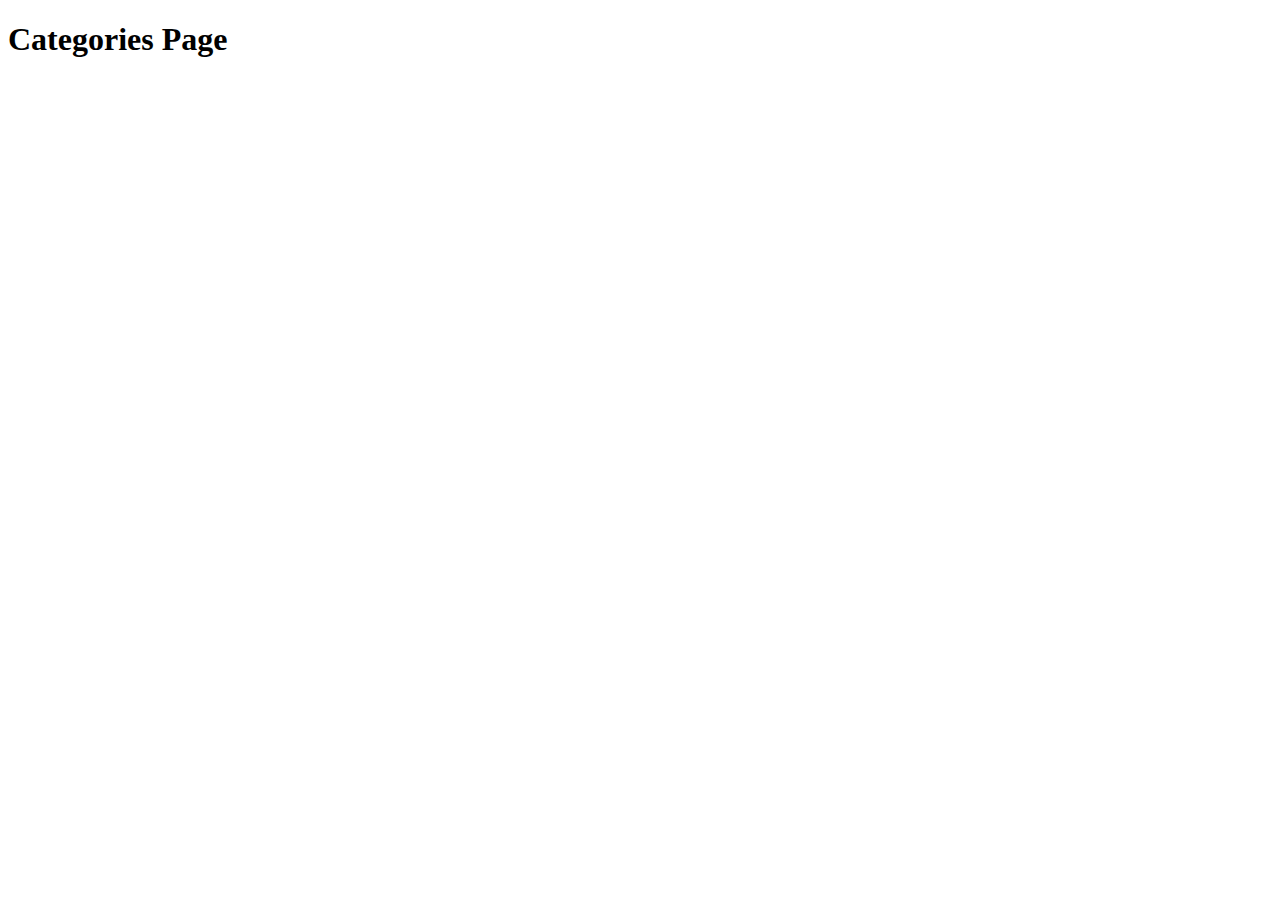
==== categories.html @ e0eef6be "initial commit for food cafe website" ====
<!DOCTYPE html>
<html lang="en">
<head>
    <meta charset="UTF-8">
    <meta name="viewport" content="width=device-width, initial-scale=1.0">
    <title>Food Cafe</title>
</head>
<body>
    <h1>Categories Page</h1>
</body>
</html>
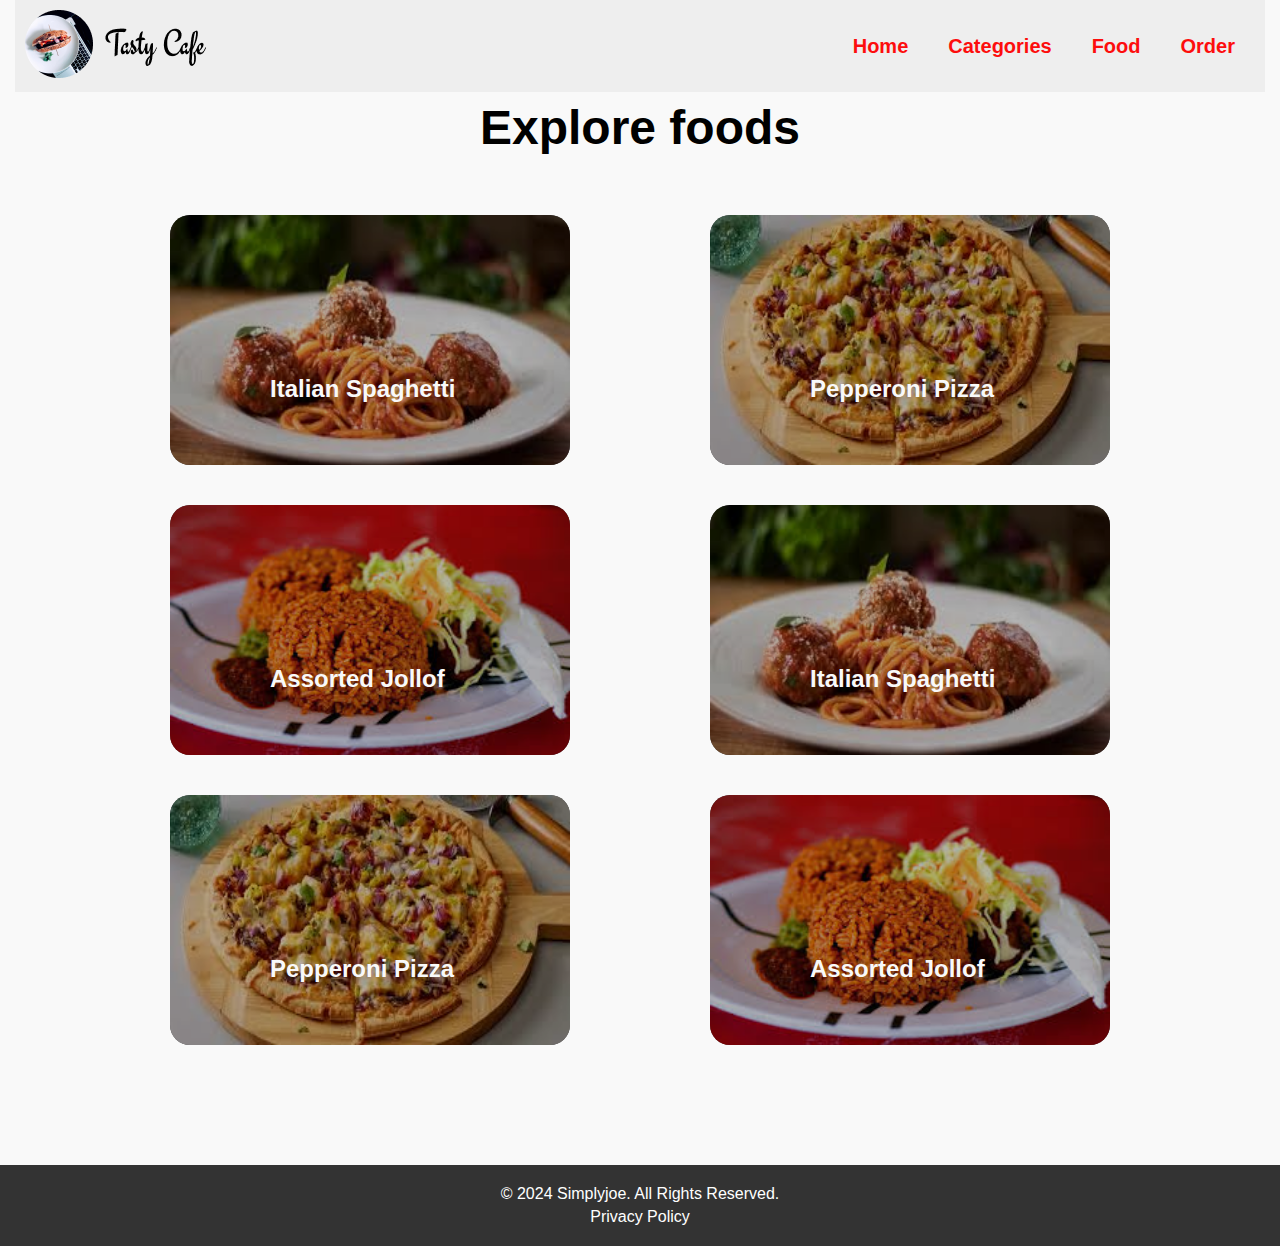
==== commit 45f386cf: "updated" ====
--- a/categories.html
+++ b/categories.html
@@ -3,9 +3,79 @@
 <head>
     <meta charset="UTF-8">
     <meta name="viewport" content="width=device-width, initial-scale=1.0">
+    <link rel="stylesheet" href="./style.css">
     <title>Food Cafe</title>
 </head>
 <body>
-    <h1>Categories Page</h1>
+    <!-- navbar starts here -->
+    <section id="navbar">
+      <div class="container">
+        <div class="logo">
+          <a href="">
+            <img src="./images/My_Logo.png" alt="" />
+          </a>
+        </div>
+        <div class="menu text-right">
+          <ul>
+            <li><a href="./index.html">Home</a></li>
+            <li><a href="/categories.html">Categories</a></li>
+            <li><a href="">Food</a></li>
+            <li><a href="./order.html">Order</a></li>
+          </ul>
+        </div>
+        <!-- Hamburger menu -->
+        <div class="hamburger" id="hamburger">
+          <span></span>
+          <span></span>
+          <span></span>
+        </div>
+      </div>
+    </section>
+    <!-- navbar ends here -->
+
+
+    <!-- explore foods section starts here -->
+    <section id="explore">
+      <h1>Explore foods</h1>
+      <div class="container-explore">
+        <div class="food-div">
+          <img src="./images/spaghetti.jpg" alt="" />
+          <h2>Italian Spaghetti</h2>
+        </div>
+
+        <div class="food-div">
+          <img src="./images/pizza.jpg" alt="" />
+          <h2>Pepperoni Pizza</h2>
+        </div>
+
+        <div class="food-div">
+          <img src="./images/jollof.jpg" alt="" />
+          <h2>Assorted Jollof</h2>
+        </div>
+
+        <div class="food-div">
+          <img src="./images/spaghetti.jpg" alt="" />
+          <h2>Italian Spaghetti</h2>
+        </div>
+
+        <div class="food-div">
+          <img src="./images/pizza.jpg" alt="" />
+          <h2>Pepperoni Pizza</h2>
+        </div>
+
+        <div class="food-div">
+          <img src="./images/jollof.jpg" alt="" />
+          <h2>Assorted Jollof</h2>
+        </div>
+
+      </div>
+    </section>
+    <!-- explore foods section ends here -->
+
+    <!-- Footer Section -->
+    <footer>
+      <p>&copy; 2024 Simplyjoe. All Rights Reserved.</p>
+      <a href="#">Privacy Policy</a>
+  </footer>
 </body>
 </html>--- a/style.css
+++ b/style.css
@@ -0,0 +1,501 @@
+/* Base Styles */
+* {
+    padding: 0;
+    margin: 0;
+    box-sizing: border-box;
+  }
+  
+  html {
+    background-color: #f9f9f9;
+  }
+  
+  h1, h2, h3, h4, ul {
+    font-family: Poppins, sans-serif;
+  }
+  
+  p {
+    font-family: sans-serif;
+  }
+  
+  #navbar {
+    position: fixed;
+    z-index: 3;
+    width: 100%;
+  }
+  
+  #navbar .container {
+    padding: 10px;
+    background-color: #eee;
+    margin: 0 15px;
+  }
+  
+  .container {
+    display: flex;
+    justify-content: space-between;
+    align-items: center;
+  }
+  
+  ul {
+    display: flex;
+    align-items: center;
+  }
+  
+  ul li {
+    list-style: none;
+    margin: 0 20px;
+    font-size: 20px;
+  }
+  
+  ul li a {
+    text-decoration: none;
+    color: rgb(253, 13, 13);
+    font-weight: 600;
+  }
+  
+  ul li a:hover {
+    color: #000;
+  }
+
+  /* Hamburger styles */
+.hamburger {
+    display: none;
+    flex-direction: column;
+    cursor: pointer;
+    z-index: 4;
+  }
+  
+  .hamburger span {
+    width: 30px;
+    height: 3px;
+    background-color: rgb(253, 13, 65);
+    margin: 5px;
+    transition: 0.4s;
+  }
+  
+  /* Search Section */
+  .search-section {
+    width: 100%;
+    height: 400px;
+    display: flex;
+    justify-content: center;
+    align-items: center;
+    position: relative;
+    overflow: hidden;
+  }
+  
+  .search-section::before {
+    content: "";
+    position: absolute;
+    top: 0;
+    left: 0;
+    width: 100%;
+    height: 100%;
+    background: url('./images/dishes.jpg') no-repeat center center/cover;
+    opacity: 0.7;
+    z-index: -1;
+    background-color: #000;
+  }
+  
+  .search__container {
+    display: flex;
+    justify-content: center;
+    align-items: center;
+    padding: 20px;
+    border-radius: 10px;
+  }
+  
+  .search__input {
+    padding: 10px;
+    font-size: 18px;
+    border-radius: 5px;
+    border: none;
+    margin-right: 10px;
+    width: 500px;
+  }
+  
+  .search__button {
+    padding: 10px 20px;
+    border: none;
+    font-size: 18px;
+    border-radius: 5px;
+    background-color: rgb(253, 13, 65);
+    color: white;
+    cursor: pointer;
+  }
+  
+  .search__button:hover {
+    background-color: blue;
+  }
+  
+  /* Explore Section */
+  #explore {
+    padding: 100px 100px;
+  }
+  
+  #explore h1 {
+    text-align: center;
+    font-size: 3.0rem;
+    margin-bottom: 40px;
+  }
+  
+  .container-explore {
+    display: flex;
+    justify-content: space-around;
+    align-items: center;
+    flex-wrap: wrap;
+  }
+  
+  .food-div {
+    margin: 20px 0;
+    width: 400px;
+    height: 250px;
+    position: relative;
+    background-color: #000;
+    border-radius: 20px;
+  }
+  
+  .food-div img {
+    border-radius: 20px;
+    width: 100%;
+    height: 100%;
+    opacity: 0.7;
+  }
+  
+  .food-div h2 {
+    position: absolute;
+    left: 100px;
+    top: 160px;
+    color: #f9f9f9;
+    font-family: sans-serif;
+    font-weight: bold;
+  }
+  
+  /* Food Menu Section */
+  #food-menu {
+    padding: 120px 100px;
+    background-color: #e9e9e9;
+  }
+  
+  #food-menu h1 {
+    text-align: center;
+    font-size: 3.0rem;
+    margin-bottom: 40px;
+  }
+  
+  .food-menu-container {
+    display: flex;
+    flex-wrap: wrap;
+    justify-content: space-between;
+  }
+  
+  .food {
+    display: flex;
+    flex-basis: calc(50% - 20px);
+    padding: 20px 10px;
+    background-color: white;
+    border-radius: 10px;
+    margin-bottom: 20px;
+    box-sizing: border-box;
+    box-shadow: 0 0 0.7px #000;
+  }
+  
+  .food-info {
+    display: flex;
+    flex-direction: column;
+    justify-content: space-between;
+    margin: 0 10px;
+  }
+  
+  .food-img {
+    width: 50%;
+  }
+  
+  .food-img img {
+    width: 150px;
+    height: 100px;
+    border-radius: 10px;
+  }
+  
+  .btn {
+    width: 100px;
+    padding: 10px 10px;
+    margin-top: 10px;
+    font-family: Poppins;
+    border-style: none;
+    border-radius: 10px;
+    background-color: rgb(253, 13, 65);
+    color: #fff;
+    font-weight: 500;
+  }
+  
+  .cta-text a {
+    text-decoration: none;
+    text-align: center;
+    margin-top: 30px;
+    font-size: 1.10rem;
+    font-family: poppins;
+    color: rgb(253, 13, 65);
+    font-weight: 500;
+  }
+  
+  .cta-text {
+    text-align: center;
+    margin-top: 30px;
+  }
+  
+  .cta-text a:hover {
+    text-decoration: underline;
+    color: blue;
+  }
+  
+  /* Socials Section */
+  #socials {
+    padding: 30px 0;
+  }
+  
+  #socials .socials-container {
+    display: flex;
+    justify-content: center;
+    align-items: center;
+  }
+  
+  .social-item {
+    margin: 0 10px;
+  }
+  
+  .social-item img {
+    width: 40px;
+  }
+
+/* Order Form Styling */
+#form {
+    padding: 80px 50px;
+    position: relative;
+    top: 50px;
+}
+
+#form h1 {
+    text-align: center;
+    font-size: 2.5rem;
+    margin-bottom: 30px;
+    font-family: Poppins, sans-serif;
+}
+
+fieldset {
+    padding: 50px 20px;
+    width: 70%;
+    margin: 50px auto;
+    border-radius: 5px;
+    display: flex;
+    flex-direction: column;
+    align-items: center;
+    background-color: rgb(231, 227, 227);
+    box-shadow: 0.9px 1px 1px #7a7979;
+    border-width: 0;
+}
+
+legend {
+    background-color: gray;
+    padding: 5px;
+    color: #fff;
+    font-family: Poppins, sans-serif;
+}
+
+label {
+    font-size: 18px;
+    font-family: Poppins, sans-serif;
+    margin-top: 10px;
+    margin-bottom: 2px;
+    font-weight: 500;
+    align-self: flex-start;
+}
+
+input, textarea {
+    width: 100%;
+    padding: 12px 20px;
+    margin-bottom: 20px;
+    border-width: 0;
+    box-shadow: 0.9px 1px 1px #7a7979;
+    border-radius: 5px;
+    font-family: Poppins, sans-serif;
+}
+
+textarea {
+    height: 120px;
+}
+
+.food-img {
+    width: 200px;
+    height: 120px;
+    margin-bottom: 20px;
+}
+
+.food-img img {
+    width: 100%;
+    height: 100%;
+    object-fit: cover;
+}
+
+.btn-order {
+    padding: 12px 30px;
+    color: #fff;
+    background-color: rgb(253, 13, 65);
+    font-family: Poppins, sans-serif;
+    border-radius: 5px;
+    cursor: pointer;
+    transition: background-color 0.3s ease;
+}
+
+.btn-order:hover {
+    background-color: rgb(220, 0, 50);
+}
+
+/* form styling ends */
+
+  /*Footer Styling */
+  
+    footer {
+        text-align: center;
+        padding: 20px 0;
+        background-color: #333;
+        color: #fff;
+        font-family: Poppins, sans-serif;
+        /* position: absolute; */
+        bottom: 0;
+        width: 100%;
+    }
+
+    footer p {
+        margin: 0;
+    }
+
+    footer a {
+        color: #fff;
+        text-decoration: none;
+        font-weight: 500;
+        margin-top: 5px;
+        display: block;
+    }
+
+    footer a:hover {
+        text-decoration: underline;
+    }
+  
+  /* Media Queries */
+  @media (max-width: 768px) {
+    #explore {
+      padding: 50px 20px;
+    }
+  
+    .food-div {
+      width: 300px;
+      height: 200px;
+    }
+  
+    .container-explore {
+      justify-content: center;
+    }
+  
+    #food-menu {
+      padding: 50px 20px;
+    }
+  
+    .food {
+      flex-direction: column;
+      align-items: center;
+    }
+  
+    .food-info {
+      text-align: center;
+    }
+  
+    .btn {
+      width: 80px;
+      padding: 5px 10px;
+    }
+  
+    .food-img img {
+      width: 120px;
+      height: 80px;
+    }
+
+    .nav-links {
+        display: none;
+        flex-direction: column;
+        background-color: #eee;
+        position: absolute;
+        top: 70px;
+        right: 0;
+        width: 100%;
+        height: calc(100vh - 70px);
+        align-items: center;
+        justify-content: space-evenly;
+        z-index: 3;
+      }
+    
+      /* Display the hamburger */
+      .hamburger {
+        display: flex;
+      }
+    
+      /* Show the menu when active */
+      .nav-links.active {
+        display: flex;
+      }
+  }
+  
+  @media (max-width: 480px) {
+    #navbar .container {
+      flex-direction: column;
+    }
+  
+    ul {
+      flex-direction: column;
+      margin-top: 10px;
+    }
+  
+    ul li {
+      margin: 10px 0;
+    }
+  
+    .search__input {
+      width: 100%;
+    }
+  
+    #explore {
+      padding: 30px 10px;
+    }
+  
+    .food-div {
+      width: 250px;
+      height: 150px;
+    }
+  
+    #food-menu {
+      padding: 30px 10px;
+    }
+  
+    .food {
+      flex-direction: column;
+      align-items: center;
+    }
+  
+    .food-img img {
+      width: 100px;
+      height: 60px;
+    }
+  
+    .btn {
+      width: 60px;
+      padding: 5px;
+    }
+  
+    .cta-text a {
+      font-size: 1rem;
+    }
+  
+    .social-item img {
+      width: 30px;
+    }
+  }
+  